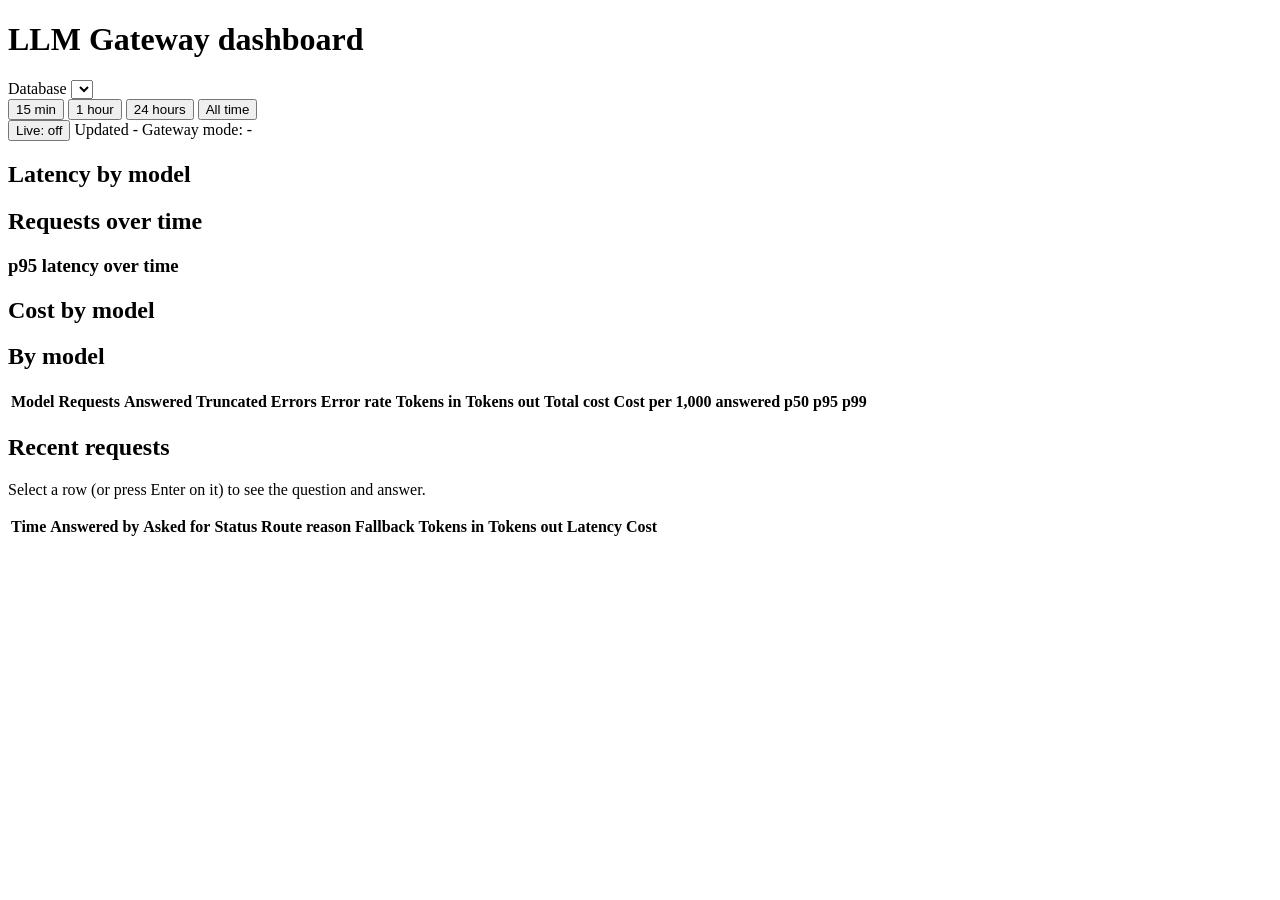
==== app/static/dashboard/index.html @ 3e3f8e32 "feat: add read-only dashboard for the request log Serve a page at /dashboard that charts any .db fil" ====
<!DOCTYPE html>
<html lang="en">
<head>
  <meta charset="utf-8">
  <meta name="viewport" content="width=device-width, initial-scale=1">
  <title>LLM Gateway dashboard</title>
  <link rel="stylesheet" href="/dashboard/assets/dashboard.css">
</head>
<body>
  <header class="header">
    <h1>LLM Gateway dashboard</h1>
    <div class="controls">
      <label class="control">
        <span>Database</span>
        <select id="source" aria-label="Database file"></select>
      </label>
      <div class="ranges" role="group" aria-label="Time range">
        <button type="button" data-range="15m" aria-pressed="false">15 min</button>
        <button type="button" data-range="1h" aria-pressed="false">1 hour</button>
        <button type="button" data-range="24h" aria-pressed="false">24 hours</button>
        <button type="button" data-range="all" aria-pressed="false">All time</button>
      </div>
      <button type="button" id="live" aria-pressed="false">Live: off</button>
      <span id="updated" class="muted" aria-live="polite">Updated -</span>
      <span id="mode" class="chip">Gateway mode: -</span>
    </div>
  </header>

  <main>
    <p id="error" class="error" role="alert" hidden></p>
    <p id="banner" class="banner" hidden>SIMULATED DATA: this database was produced in fake mode.</p>
    <p id="no-sources" class="empty" hidden>No database files found in the data folder.</p>

    <div id="content">
      <section aria-label="Summary">
        <div id="cards" class="cards"></div>
      </section>

      <p id="empty" class="empty" hidden>No requests in this range.</p>

      <div id="charts" class="charts">
        <section class="panel">
          <h2>Latency by model</h2>
          <div id="chart-latency" class="chart-box"></div>
        </section>
        <section class="panel">
          <h2>Requests over time</h2>
          <div id="chart-requests" class="chart-box"></div>
          <h3>p95 latency over time</h3>
          <div id="chart-p95" class="chart-box"></div>
        </section>
        <section class="panel">
          <h2>Cost by model</h2>
          <div id="chart-cost" class="chart-box"></div>
        </section>
      </div>

      <section class="panel">
        <h2>By model</h2>
        <div class="table-wrap">
          <table id="table-models">
            <thead>
              <tr>
                <th scope="col">Model</th><th scope="col">Requests</th><th scope="col">Answered</th>
                <th scope="col">Truncated</th><th scope="col">Errors</th><th scope="col">Error rate</th>
                <th scope="col">Tokens in</th><th scope="col">Tokens out</th><th scope="col">Total cost</th>
                <th scope="col">Cost per 1,000 answered</th><th scope="col">p50</th>
                <th scope="col">p95</th><th scope="col">p99</th>
              </tr>
            </thead>
            <tbody></tbody>
          </table>
        </div>
      </section>

      <section class="panel">
        <h2>Recent requests</h2>
        <p class="muted">Select a row (or press Enter on it) to see the question and answer.</p>
        <div class="table-wrap">
          <table id="table-recent">
            <thead>
              <tr>
                <th scope="col">Time</th><th scope="col">Answered by</th><th scope="col">Asked for</th>
                <th scope="col">Status</th><th scope="col">Route reason</th><th scope="col">Fallback</th>
                <th scope="col">Tokens in</th><th scope="col">Tokens out</th>
                <th scope="col">Latency</th><th scope="col">Cost</th>
              </tr>
            </thead>
            <tbody></tbody>
          </table>
        </div>
      </section>
    </div>
  </main>

  <script src="/dashboard/assets/dashboard.js"></script>
</body>
</html>
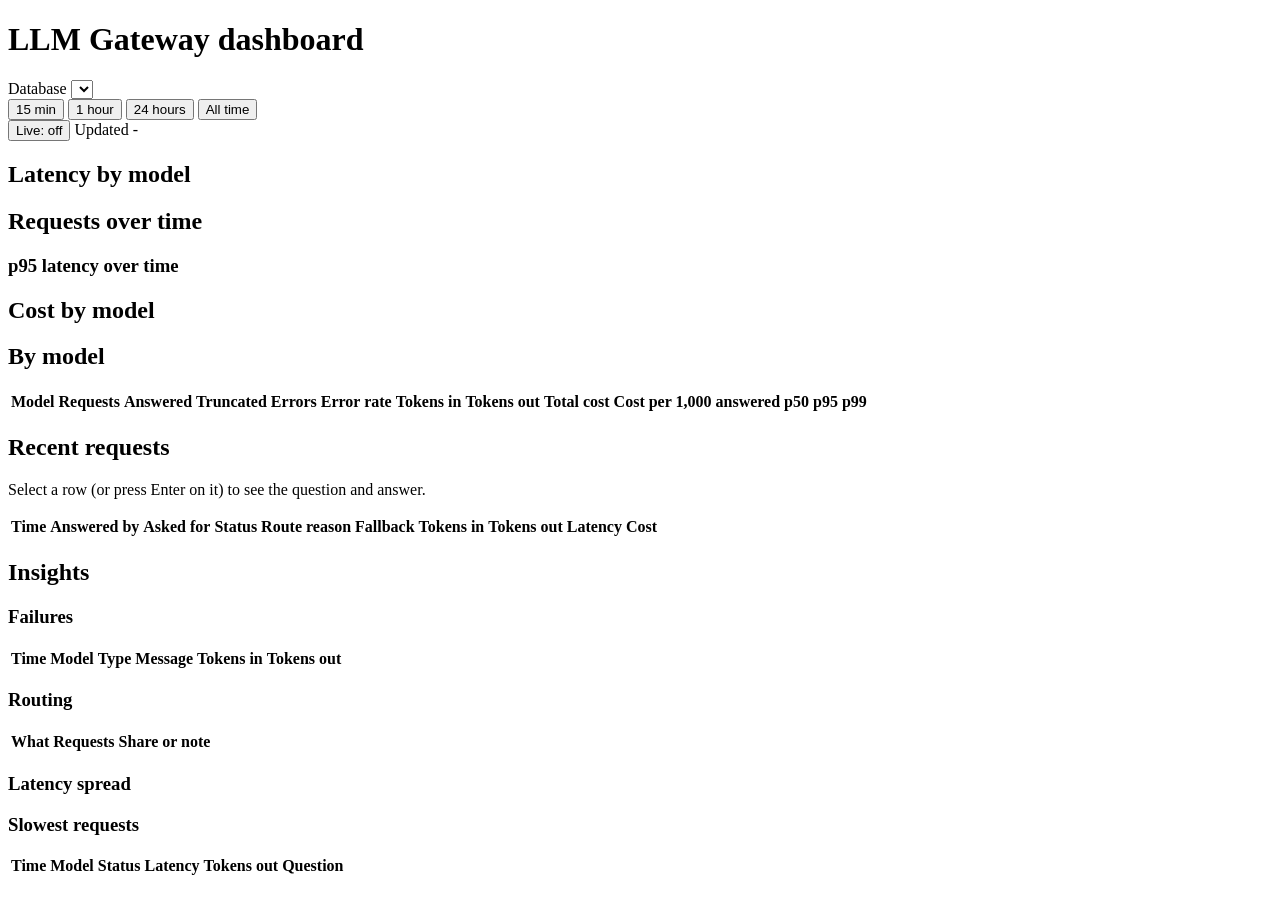
==== commit 9bb44763: "feat: add chat page, shared navigation, and dashboard insights Add a /chat page that sends conversat" ====
--- a/app/static/dashboard/index.html
+++ b/app/static/dashboard/index.html
@@ -4,9 +4,11 @@
   <meta charset="utf-8">
   <meta name="viewport" content="width=device-width, initial-scale=1">
   <title>LLM Gateway dashboard</title>
+  <link rel="stylesheet" href="/shared/nav.css">
   <link rel="stylesheet" href="/dashboard/assets/dashboard.css">
 </head>
 <body>
+  <nav id="site-nav"></nav>
   <header class="header">
     <h1>LLM Gateway dashboard</h1>
     <div class="controls">
@@ -22,7 +24,6 @@
       </div>
       <button type="button" id="live" aria-pressed="false">Live: off</button>
       <span id="updated" class="muted" aria-live="polite">Updated -</span>
-      <span id="mode" class="chip">Gateway mode: -</span>
     </div>
   </header>
 
@@ -90,9 +91,68 @@
           </table>
         </div>
       </section>
+
+      <h2 class="section-title">Insights</h2>
+      <div class="insights">
+        <section class="panel">
+          <h3>Failures</h3>
+          <div id="failure-cards" class="cards"></div>
+          <p id="failures-empty" class="empty" hidden>No data in this range.</p>
+          <div id="failures-body">
+            <div id="chart-failures" class="chart-box"></div>
+            <div class="table-wrap">
+              <table id="table-failures">
+                <thead>
+                  <tr>
+                    <th scope="col">Time</th><th scope="col">Model</th><th scope="col">Type</th>
+                    <th scope="col">Message</th><th scope="col">Tokens in</th><th scope="col">Tokens out</th>
+                  </tr>
+                </thead>
+                <tbody></tbody>
+              </table>
+            </div>
+          </div>
+        </section>
+
+        <section class="panel">
+          <h3>Routing</h3>
+          <p id="routing-empty" class="empty" hidden>No data in this range.</p>
+          <div id="routing-body" class="table-wrap">
+            <table id="table-routing">
+              <thead>
+                <tr><th scope="col">What</th><th scope="col">Requests</th><th scope="col">Share or note</th></tr>
+              </thead>
+              <tbody></tbody>
+            </table>
+          </div>
+        </section>
+
+        <section class="panel">
+          <h3>Latency spread</h3>
+          <p id="spread-empty" class="empty" hidden>No data in this range.</p>
+          <div id="chart-spread" class="chart-box"></div>
+        </section>
+
+        <section class="panel">
+          <h3>Slowest requests</h3>
+          <p id="slowest-empty" class="empty" hidden>No data in this range.</p>
+          <div id="slowest-body" class="table-wrap">
+            <table id="table-slowest">
+              <thead>
+                <tr>
+                  <th scope="col">Time</th><th scope="col">Model</th><th scope="col">Status</th>
+                  <th scope="col">Latency</th><th scope="col">Tokens out</th><th scope="col">Question</th>
+                </tr>
+              </thead>
+              <tbody></tbody>
+            </table>
+          </div>
+        </section>
+      </div>
     </div>
   </main>
 
+  <script src="/shared/nav.js" defer></script>
   <script src="/dashboard/assets/dashboard.js"></script>
 </body>
 </html>
